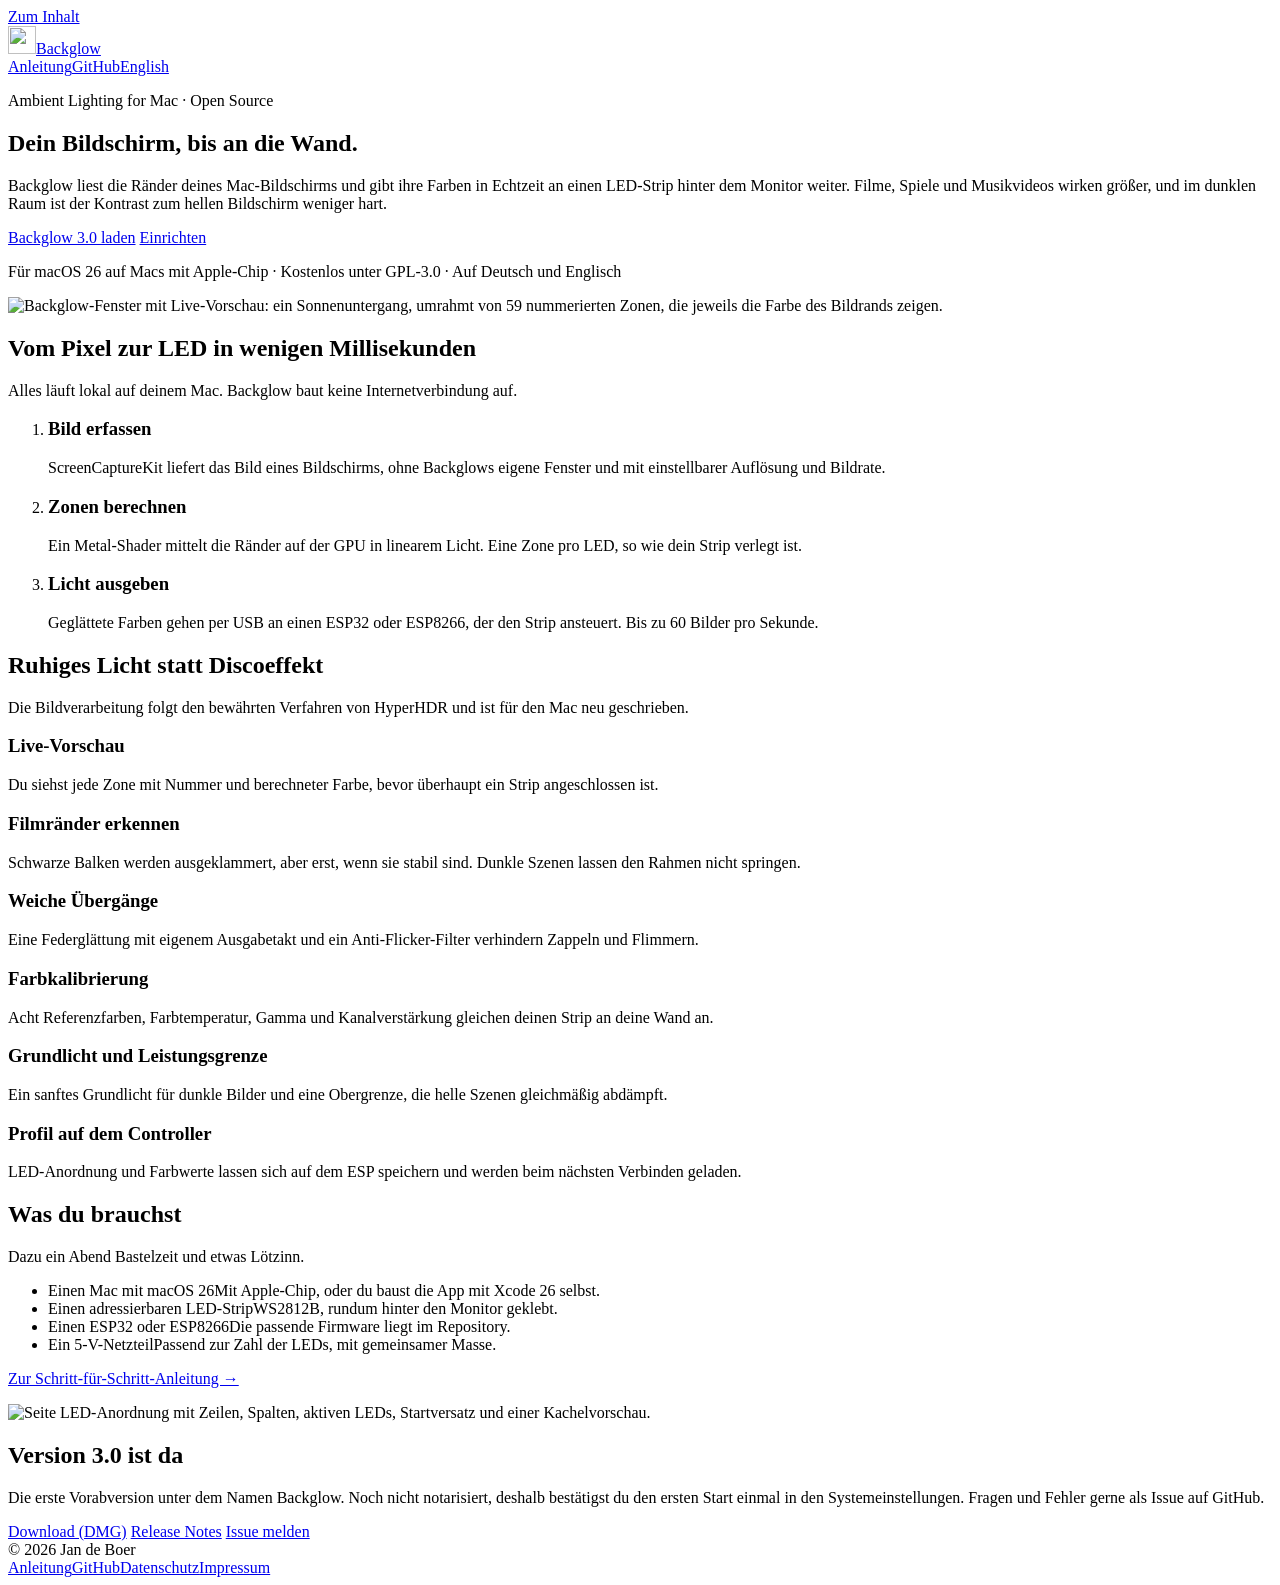
==== Website/public/index.html @ 7beac1b7 "Add 3.0.1 release notes and download links on the website Co-Authored-By: Claude Opus 5.5 <noreply@a" ====
<!doctype html>
<html lang="de">
<head>
  <meta charset="utf-8"><meta name="viewport" content="width=device-width, initial-scale=1">
  <title>Backglow – Ambient Lighting for Mac</title>
  <meta name="description" content="Backglow verlängert das Bild deines Mac-Bildschirms als Licht an die Wand dahinter – mit einem LED-Strip, einem ESP32 und einer nativen macOS-App.">
  <link rel="canonical" href="https://backglow.jandeboer.de/">
  <link rel="alternate" hreflang="de" href="https://backglow.jandeboer.de/"><link rel="alternate" hreflang="en" href="https://backglow.jandeboer.de/en/"><link rel="alternate" hreflang="x-default" href="https://backglow.jandeboer.de/en/">
  <meta property="og:title" content="Backglow – Ambient Lighting for Mac">
  <meta property="og:description" content="Das Bild deines Macs, als Licht an der Wand dahinter.">
  <meta property="og:image" content="https://backglow.jandeboer.de/assets/screens/de/dashboard.jpg">
  <meta property="og:url" content="https://backglow.jandeboer.de/">
  <meta name="theme-color" content="#070a14">
  <link rel="icon" type="image/png" href="/assets/icon.png"><link rel="apple-touch-icon" href="/assets/apple-touch-icon.png">
  <link rel="stylesheet" href="/styles.css">
</head>
<body>
<a class="skip" href="#main">Zum Inhalt</a>
<header class="site-header"><div class="wrap">
  <a class="brand" href="/"><img src="/assets/icon.png" alt="" width="28" height="28"><span>Backglow</span></a>
  <nav aria-label="Hauptnavigation"><a href="/docs/">Anleitung</a><a href="https://github.com/Janldeboer/Backglow">GitHub</a><a class="lang" href="/en/" hreflang="en" lang="en">English</a></nav>
</div></header>

<main id="main">
  <section class="hero"><div class="wrap">
    <p class="eyebrow">Ambient Lighting for Mac · Open Source</p>
    <h1>Dein Bildschirm, <span class="glow-text">bis an die Wand.</span></h1>
    <p class="lead">Backglow liest die Ränder deines Mac-Bildschirms und gibt ihre Farben in Echtzeit an einen LED-Strip hinter dem Monitor weiter. Filme, Spiele und Musikvideos wirken größer, und im dunklen Raum ist der Kontrast zum hellen Bildschirm weniger hart.</p>
    <div class="actions">
      <a class="button primary" href="https://github.com/Janldeboer/Backglow/releases/download/v3.0.1/Backglow-3.0.1.dmg">Backglow 3.0 laden</a>
      <a class="button" href="/docs/">Einrichten</a>
    </div>
    <p class="note">Für macOS 26 auf Macs mit Apple-Chip · Kostenlos unter GPL-3.0 · Auf Deutsch und Englisch</p>
    <div class="stage">
      <img src="/assets/screens/de/dashboard.jpg" width="1600" height="1006" alt="Backglow-Fenster mit Live-Vorschau: ein Sonnenuntergang, umrahmt von 59 nummerierten Zonen, die jeweils die Farbe des Bildrands zeigen.">
    </div>
  </div></section>

  <section id="so-gehts"><div class="wrap">
    <div class="section-head">
      <h2>Vom Pixel zur LED in wenigen Millisekunden</h2>
      <p>Alles läuft lokal auf deinem Mac. Backglow baut keine Internetverbindung auf.</p>
    </div>
    <ol class="steps">
      <li><h3>Bild erfassen</h3><p>ScreenCaptureKit liefert das Bild eines Bildschirms, ohne Backglows eigene Fenster und mit einstellbarer Auflösung und Bildrate.</p></li>
      <li><h3>Zonen berechnen</h3><p>Ein Metal-Shader mittelt die Ränder auf der GPU in linearem Licht. Eine Zone pro LED, so wie dein Strip verlegt ist.</p></li>
      <li><h3>Licht ausgeben</h3><p>Geglättete Farben gehen per USB an einen ESP32 oder ESP8266, der den Strip ansteuert. Bis zu 60 Bilder pro Sekunde.</p></li>
    </ol>
  </div></section>

  <section><div class="wrap">
    <div class="section-head">
      <h2>Ruhiges Licht statt Discoeffekt</h2>
      <p>Die Bildverarbeitung folgt den bewährten Verfahren von HyperHDR und ist für den Mac neu geschrieben.</p>
    </div>
    <div class="features">
      <div><h3>Live-Vorschau</h3><p>Du siehst jede Zone mit Nummer und berechneter Farbe, bevor überhaupt ein Strip angeschlossen ist.</p></div>
      <div><h3>Filmränder erkennen</h3><p>Schwarze Balken werden ausgeklammert, aber erst, wenn sie stabil sind. Dunkle Szenen lassen den Rahmen nicht springen.</p></div>
      <div><h3>Weiche Übergänge</h3><p>Eine Federglättung mit eigenem Ausgabetakt und ein Anti-Flicker-Filter verhindern Zappeln und Flimmern.</p></div>
      <div><h3>Farbkalibrierung</h3><p>Acht Referenzfarben, Farbtemperatur, Gamma und Kanalverstärkung gleichen deinen Strip an deine Wand an.</p></div>
      <div><h3>Grundlicht und Leistungsgrenze</h3><p>Ein sanftes Grundlicht für dunkle Bilder und eine Obergrenze, die helle Szenen gleichmäßig abdämpft.</p></div>
      <div><h3>Profil auf dem Controller</h3><p>LED-Anordnung und Farbwerte lassen sich auf dem ESP speichern und werden beim nächsten Verbinden geladen.</p></div>
    </div>
  </div></section>

  <section><div class="wrap split">
    <div>
      <div class="section-head">
        <h2>Was du brauchst</h2>
        <p>Dazu ein Abend Bastelzeit und etwas Lötzinn.</p>
      </div>
      <ul class="checklist">
        <li>Einen Mac mit macOS 26<span>Mit Apple-Chip, oder du baust die App mit Xcode 26 selbst.</span></li>
        <li>Einen adressierbaren LED-Strip<span>WS2812B, rundum hinter den Monitor geklebt.</span></li>
        <li>Einen ESP32 oder ESP8266<span>Die passende Firmware liegt im Repository.</span></li>
        <li>Ein 5-V-Netzteil<span>Passend zur Zahl der LEDs, mit gemeinsamer Masse.</span></li>
      </ul>
      <p class="more"><a href="/docs/">Zur Schritt-für-Schritt-Anleitung →</a></p>
    </div>
    <img src="/assets/screens/de/layout.jpg" width="1600" height="1006" loading="lazy" alt="Seite LED-Anordnung mit Zeilen, Spalten, aktiven LEDs, Startversatz und einer Kachelvorschau.">
  </div></section>

  <section class="cta"><div class="wrap">
    <h2>Version 3.0 ist da</h2>
    <p>Die erste Vorabversion unter dem Namen Backglow. Noch nicht notarisiert, deshalb bestätigst du den ersten Start einmal in den Systemeinstellungen. Fragen und Fehler gerne als Issue auf GitHub.</p>
    <div class="actions">
      <a class="button primary" href="https://github.com/Janldeboer/Backglow/releases/download/v3.0.1/Backglow-3.0.1.dmg">Download (DMG)</a>
      <a class="button" href="https://github.com/Janldeboer/Backglow/releases/tag/v3.0.1">Release Notes</a>
      <a class="button" href="https://github.com/Janldeboer/Backglow/issues">Issue melden</a>
    </div>
  </div></section>
</main>

<footer class="site-footer"><div class="wrap">
  <span>© 2026 Jan de Boer</span>
  <nav aria-label="Rechtliche Informationen"><a href="/docs/">Anleitung</a><a href="https://github.com/Janldeboer/Backglow">GitHub</a><a href="/datenschutz/">Datenschutz</a><a href="/impressum/">Impressum</a></nav>
</div></footer>
</body>
</html>
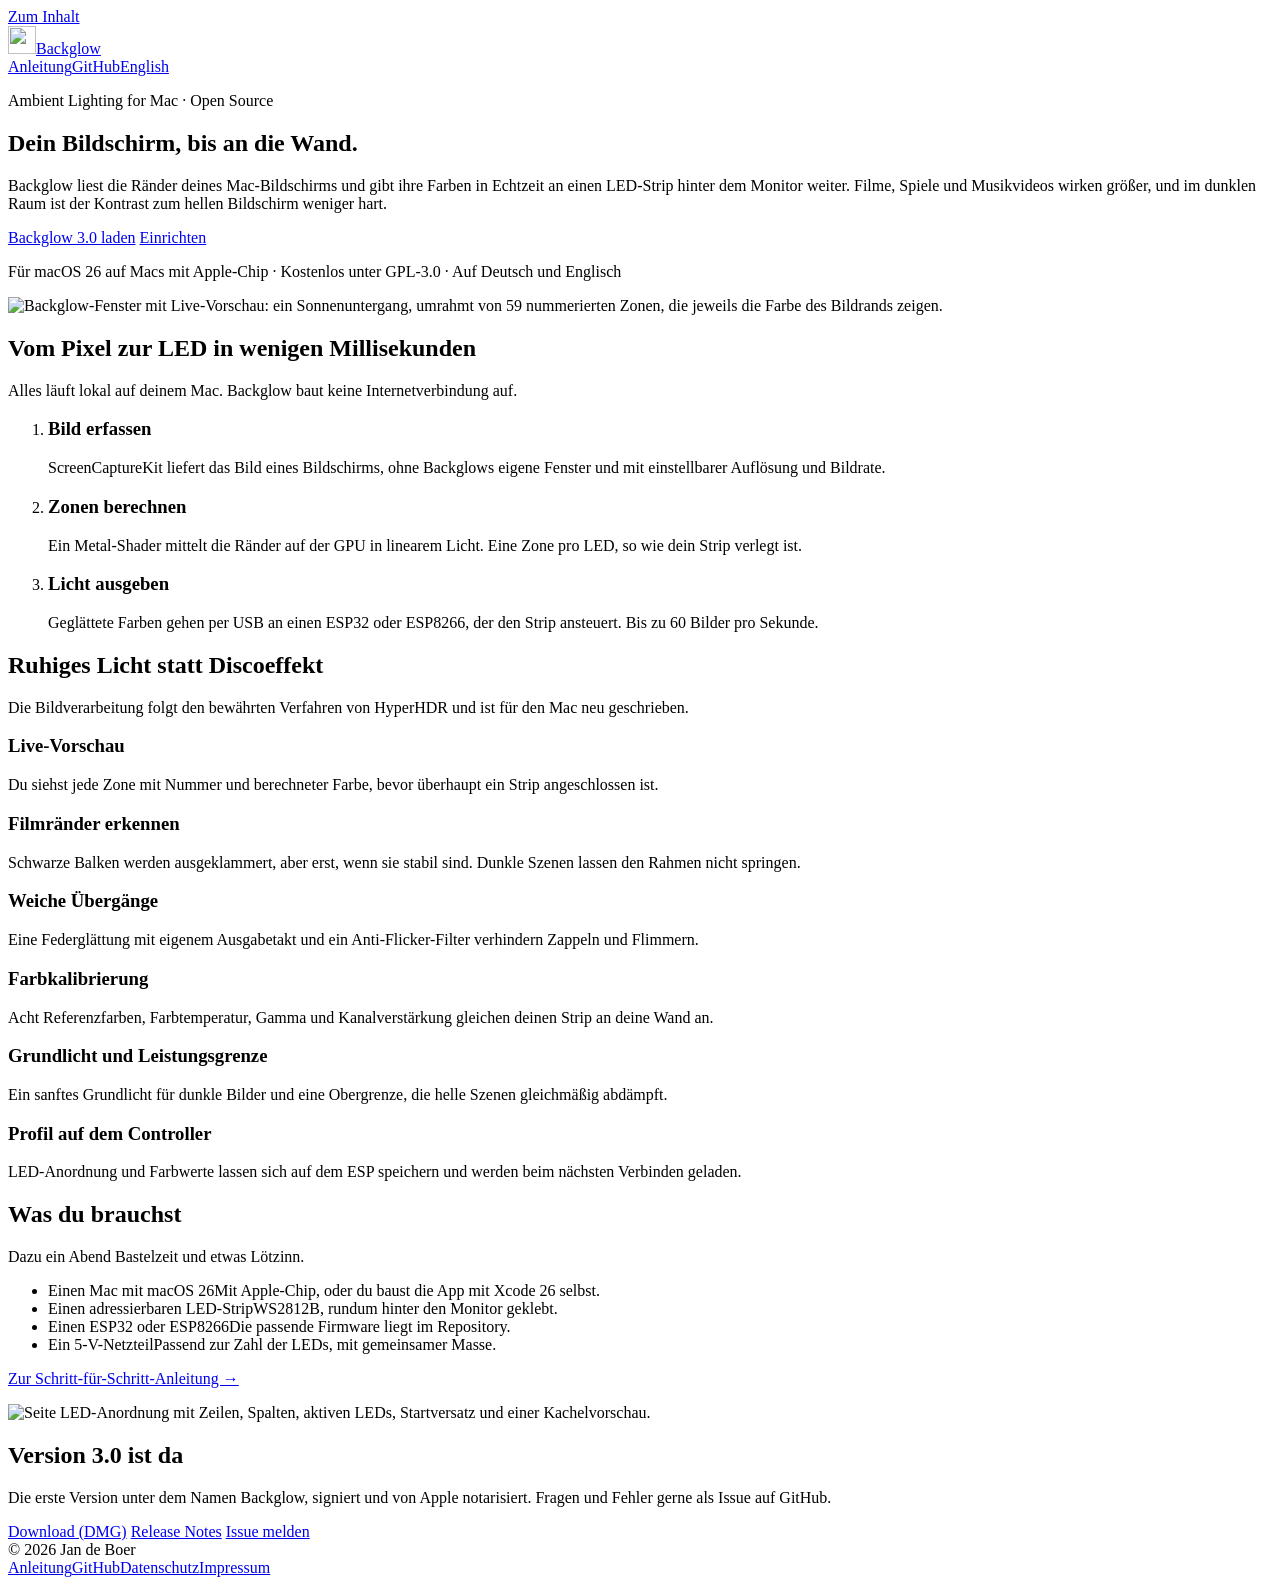
==== commit 98cc98fa: "Point the website to the notarized 3.0.2 download Co-Authored-By: Claude Opus 5.5 <noreply@anthropic" ====
--- a/Website/public/index.html
+++ b/Website/public/index.html
@@ -27,7 +27,7 @@
     <h1>Dein Bildschirm, <span class="glow-text">bis an die Wand.</span></h1>
     <p class="lead">Backglow liest die Ränder deines Mac-Bildschirms und gibt ihre Farben in Echtzeit an einen LED-Strip hinter dem Monitor weiter. Filme, Spiele und Musikvideos wirken größer, und im dunklen Raum ist der Kontrast zum hellen Bildschirm weniger hart.</p>
     <div class="actions">
-      <a class="button primary" href="https://github.com/Janldeboer/Backglow/releases/download/v3.0.1/Backglow-3.0.1.dmg">Backglow 3.0 laden</a>
+      <a class="button primary" href="https://github.com/Janldeboer/Backglow/releases/download/v3.0.2/Backglow-3.0.2.dmg">Backglow 3.0 laden</a>
       <a class="button" href="/docs/">Einrichten</a>
     </div>
     <p class="note">Für macOS 26 auf Macs mit Apple-Chip · Kostenlos unter GPL-3.0 · Auf Deutsch und Englisch</p>
@@ -82,10 +82,10 @@
 
   <section class="cta"><div class="wrap">
     <h2>Version 3.0 ist da</h2>
-    <p>Die erste Vorabversion unter dem Namen Backglow. Noch nicht notarisiert, deshalb bestätigst du den ersten Start einmal in den Systemeinstellungen. Fragen und Fehler gerne als Issue auf GitHub.</p>
+    <p>Die erste Version unter dem Namen Backglow, signiert und von Apple notarisiert. Fragen und Fehler gerne als Issue auf GitHub.</p>
     <div class="actions">
-      <a class="button primary" href="https://github.com/Janldeboer/Backglow/releases/download/v3.0.1/Backglow-3.0.1.dmg">Download (DMG)</a>
-      <a class="button" href="https://github.com/Janldeboer/Backglow/releases/tag/v3.0.1">Release Notes</a>
+      <a class="button primary" href="https://github.com/Janldeboer/Backglow/releases/download/v3.0.2/Backglow-3.0.2.dmg">Download (DMG)</a>
+      <a class="button" href="https://github.com/Janldeboer/Backglow/releases/tag/v3.0.2">Release Notes</a>
       <a class="button" href="https://github.com/Janldeboer/Backglow/issues">Issue melden</a>
     </div>
   </div></section>
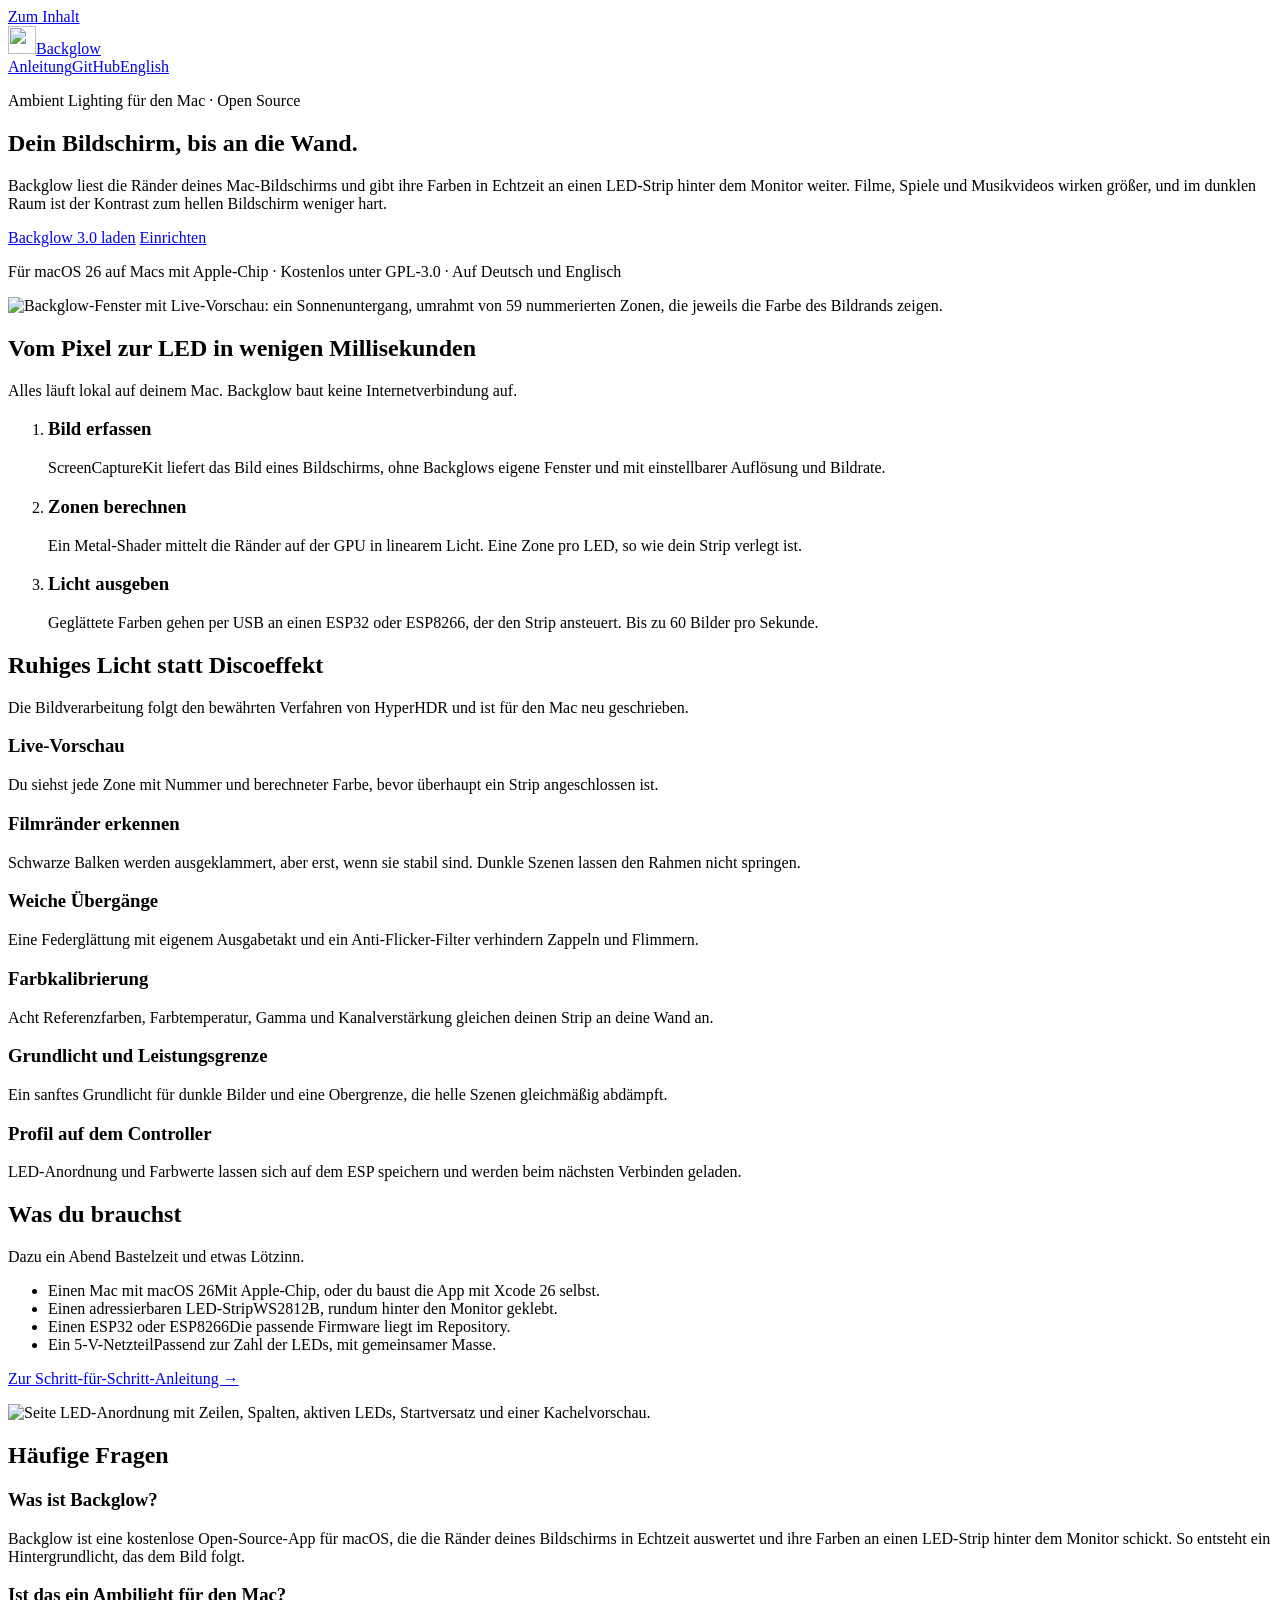
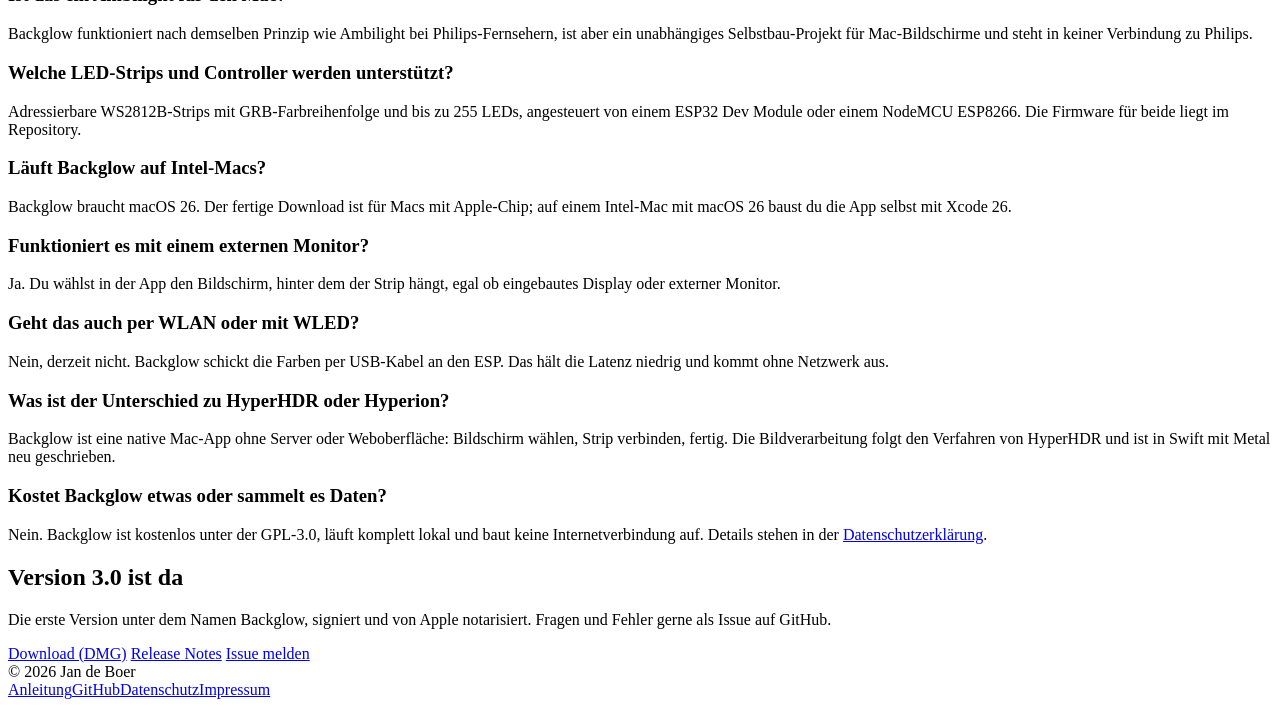
==== commit dfa798b1: "Add FAQ, structured data and fuller social tags to the home pages Titles and descriptions name the h" ====
--- a/Website/public/index.html
+++ b/Website/public/index.html
@@ -2,17 +2,168 @@
 <html lang="de">
 <head>
   <meta charset="utf-8"><meta name="viewport" content="width=device-width, initial-scale=1">
-  <title>Backglow – Ambient Lighting for Mac</title>
-  <meta name="description" content="Backglow verlängert das Bild deines Mac-Bildschirms als Licht an die Wand dahinter – mit einem LED-Strip, einem ESP32 und einer nativen macOS-App.">
+  <title>Backglow – Ambient Lighting für den Mac mit LED-Strip und ESP32</title>
+  <meta name="description" content="Backglow verlängert das Bild deines Mac-Bildschirms als Licht an die Wand dahinter: kostenlose Open-Source-App für macOS, die einen WS2812B-LED-Strip über einen ESP32 oder ESP8266 in Echtzeit steuert.">
   <link rel="canonical" href="https://backglow.jandeboer.de/">
   <link rel="alternate" hreflang="de" href="https://backglow.jandeboer.de/"><link rel="alternate" hreflang="en" href="https://backglow.jandeboer.de/en/"><link rel="alternate" hreflang="x-default" href="https://backglow.jandeboer.de/en/">
-  <meta property="og:title" content="Backglow – Ambient Lighting for Mac">
+  <meta property="og:type" content="website">
+  <meta property="og:site_name" content="Backglow">
+  <meta property="og:locale" content="de_DE"><meta property="og:locale:alternate" content="en_US">
+  <meta property="og:title" content="Backglow – Ambient Lighting für den Mac">
   <meta property="og:description" content="Das Bild deines Macs, als Licht an der Wand dahinter.">
   <meta property="og:image" content="https://backglow.jandeboer.de/assets/screens/de/dashboard.jpg">
+  <meta property="og:image:width" content="1600"><meta property="og:image:height" content="1006">
+  <meta property="og:image:alt" content="Backglow-Fenster mit Live-Vorschau und farbigen LED-Zonen rund um das Bild.">
   <meta property="og:url" content="https://backglow.jandeboer.de/">
+  <meta name="twitter:card" content="summary_large_image">
   <meta name="theme-color" content="#070a14">
   <link rel="icon" type="image/png" href="/assets/icon.png"><link rel="apple-touch-icon" href="/assets/apple-touch-icon.png">
   <link rel="stylesheet" href="/styles.css">
+  <script type="application/ld+json">
+{
+ "@context": "https://schema.org",
+ "@graph": [
+  {
+   "@type": "WebSite",
+   "@id": "https://backglow.jandeboer.de/#website",
+   "url": "https://backglow.jandeboer.de/",
+   "name": "Backglow",
+   "inLanguage": [
+    "de",
+    "en"
+   ],
+   "publisher": {
+    "@id": "https://backglow.jandeboer.de/#author"
+   }
+  },
+  {
+   "@type": "Person",
+   "@id": "https://backglow.jandeboer.de/#author",
+   "name": "Jan de Boer",
+   "url": "https://github.com/Janldeboer"
+  },
+  {
+   "@type": "SoftwareApplication",
+   "@id": "https://backglow.jandeboer.de/#app",
+   "name": "Backglow",
+   "url": "https://backglow.jandeboer.de/",
+   "description": "Kostenlose Open-Source-App für macOS, die die Ränder des Bildschirms in Echtzeit an einen WS2812B-LED-Strip hinter dem Monitor überträgt, angesteuert von einem ESP32 oder ESP8266 per USB.",
+   "applicationCategory": "MultimediaApplication",
+   "operatingSystem": "macOS 26 or later",
+   "softwareVersion": "3.0.2",
+   "downloadUrl": "https://github.com/Janldeboer/Backglow/releases/download/v3.0.2/Backglow-3.0.2.dmg",
+   "releaseNotes": "https://github.com/Janldeboer/Backglow/releases/tag/v3.0.2",
+   "softwareHelp": "https://backglow.jandeboer.de/docs/",
+   "screenshot": "https://backglow.jandeboer.de/assets/screens/de/dashboard.jpg",
+   "image": "https://backglow.jandeboer.de/assets/icon.png",
+   "inLanguage": [
+    "de",
+    "en"
+   ],
+   "isAccessibleForFree": true,
+   "offers": {
+    "@type": "Offer",
+    "price": "0",
+    "priceCurrency": "EUR"
+   },
+   "license": "https://www.gnu.org/licenses/gpl-3.0.html",
+   "featureList": [
+    "Live-Vorschau aller LED-Zonen",
+    "Erkennung schwarzer Filmränder",
+    "Federglättung und Anti-Flicker-Filter",
+    "Farbkalibrierung mit acht Referenzfarben, Farbtemperatur und Gamma",
+    "Grundlicht und Leistungsgrenze",
+    "LED-Profil auf dem ESP32/ESP8266 speichern",
+    "Bis zu 60 Bilder pro Sekunde, bis zu 255 LEDs"
+   ],
+   "author": {
+    "@id": "https://backglow.jandeboer.de/#author"
+   },
+   "sameAs": [
+    "https://github.com/Janldeboer/Backglow"
+   ]
+  },
+  {
+   "@type": "FAQPage",
+   "@id": "https://backglow.jandeboer.de/#faq",
+   "url": "https://backglow.jandeboer.de/",
+   "inLanguage": "de",
+   "isPartOf": {
+    "@id": "https://backglow.jandeboer.de/#website"
+   },
+   "about": {
+    "@id": "https://backglow.jandeboer.de/#app"
+   },
+   "mainEntity": [
+    {
+     "@type": "Question",
+     "name": "Was ist Backglow?",
+     "acceptedAnswer": {
+      "@type": "Answer",
+      "text": "Backglow ist eine kostenlose Open-Source-App für macOS, die die Ränder deines Bildschirms in Echtzeit auswertet und ihre Farben an einen LED-Strip hinter dem Monitor schickt. So entsteht ein Hintergrundlicht, das dem Bild folgt."
+     }
+    },
+    {
+     "@type": "Question",
+     "name": "Ist das ein Ambilight für den Mac?",
+     "acceptedAnswer": {
+      "@type": "Answer",
+      "text": "Backglow funktioniert nach demselben Prinzip wie Ambilight bei Philips-Fernsehern, ist aber ein unabhängiges Selbstbau-Projekt für Mac-Bildschirme und steht in keiner Verbindung zu Philips."
+     }
+    },
+    {
+     "@type": "Question",
+     "name": "Welche LED-Strips und Controller werden unterstützt?",
+     "acceptedAnswer": {
+      "@type": "Answer",
+      "text": "Adressierbare WS2812B-Strips mit GRB-Farbreihenfolge und bis zu 255 LEDs, angesteuert von einem ESP32 Dev Module oder einem NodeMCU ESP8266. Die Firmware für beide liegt im Repository."
+     }
+    },
+    {
+     "@type": "Question",
+     "name": "Läuft Backglow auf Intel-Macs?",
+     "acceptedAnswer": {
+      "@type": "Answer",
+      "text": "Backglow braucht macOS 26. Der fertige Download ist für Macs mit Apple-Chip; auf einem Intel-Mac mit macOS 26 baust du die App selbst mit Xcode 26."
+     }
+    },
+    {
+     "@type": "Question",
+     "name": "Funktioniert es mit einem externen Monitor?",
+     "acceptedAnswer": {
+      "@type": "Answer",
+      "text": "Ja. Du wählst in der App den Bildschirm, hinter dem der Strip hängt, egal ob eingebautes Display oder externer Monitor."
+     }
+    },
+    {
+     "@type": "Question",
+     "name": "Geht das auch per WLAN oder mit WLED?",
+     "acceptedAnswer": {
+      "@type": "Answer",
+      "text": "Nein, derzeit nicht. Backglow schickt die Farben per USB-Kabel an den ESP. Das hält die Latenz niedrig und kommt ohne Netzwerk aus."
+     }
+    },
+    {
+     "@type": "Question",
+     "name": "Was ist der Unterschied zu HyperHDR oder Hyperion?",
+     "acceptedAnswer": {
+      "@type": "Answer",
+      "text": "Backglow ist eine native Mac-App ohne Server oder Weboberfläche: Bildschirm wählen, Strip verbinden, fertig. Die Bildverarbeitung folgt den Verfahren von HyperHDR und ist in Swift mit Metal neu geschrieben."
+     }
+    },
+    {
+     "@type": "Question",
+     "name": "Kostet Backglow etwas oder sammelt es Daten?",
+     "acceptedAnswer": {
+      "@type": "Answer",
+      "text": "Nein. Backglow ist kostenlos unter der GPL-3.0, läuft komplett lokal und baut keine Internetverbindung auf. Details stehen in der Datenschutzerklärung."
+     }
+    }
+   ]
+  }
+ ]
+}
+  </script>
 </head>
 <body>
 <a class="skip" href="#main">Zum Inhalt</a>
@@ -23,7 +174,7 @@
 
 <main id="main">
   <section class="hero"><div class="wrap">
-    <p class="eyebrow">Ambient Lighting for Mac · Open Source</p>
+    <p class="eyebrow">Ambient Lighting für den Mac · Open Source</p>
     <h1>Dein Bildschirm, <span class="glow-text">bis an die Wand.</span></h1>
     <p class="lead">Backglow liest die Ränder deines Mac-Bildschirms und gibt ihre Farben in Echtzeit an einen LED-Strip hinter dem Monitor weiter. Filme, Spiele und Musikvideos wirken größer, und im dunklen Raum ist der Kontrast zum hellen Bildschirm weniger hart.</p>
     <div class="actions">
@@ -80,6 +231,22 @@
     <img src="/assets/screens/de/layout.jpg" width="1600" height="1006" loading="lazy" alt="Seite LED-Anordnung mit Zeilen, Spalten, aktiven LEDs, Startversatz und einer Kachelvorschau.">
   </div></section>
 
+  <section id="fragen"><div class="wrap">
+    <div class="section-head">
+      <h2>Häufige Fragen</h2>
+    </div>
+    <div class="faq">
+      <div><h3>Was ist Backglow?</h3><p>Backglow ist eine kostenlose Open-Source-App für macOS, die die Ränder deines Bildschirms in Echtzeit auswertet und ihre Farben an einen LED-Strip hinter dem Monitor schickt. So entsteht ein Hintergrundlicht, das dem Bild folgt.</p></div>
+      <div><h3>Ist das ein Ambilight für den Mac?</h3><p>Backglow funktioniert nach demselben Prinzip wie Ambilight bei Philips-Fernsehern, ist aber ein unabhängiges Selbstbau-Projekt für Mac-Bildschirme und steht in keiner Verbindung zu Philips.</p></div>
+      <div><h3>Welche LED-Strips und Controller werden unterstützt?</h3><p>Adressierbare WS2812B-Strips mit GRB-Farbreihenfolge und bis zu 255 LEDs, angesteuert von einem ESP32 Dev Module oder einem NodeMCU ESP8266. Die Firmware für beide liegt im Repository.</p></div>
+      <div><h3>Läuft Backglow auf Intel-Macs?</h3><p>Backglow braucht macOS 26. Der fertige Download ist für Macs mit Apple-Chip; auf einem Intel-Mac mit macOS 26 baust du die App selbst mit Xcode 26.</p></div>
+      <div><h3>Funktioniert es mit einem externen Monitor?</h3><p>Ja. Du wählst in der App den Bildschirm, hinter dem der Strip hängt, egal ob eingebautes Display oder externer Monitor.</p></div>
+      <div><h3>Geht das auch per WLAN oder mit WLED?</h3><p>Nein, derzeit nicht. Backglow schickt die Farben per USB-Kabel an den ESP. Das hält die Latenz niedrig und kommt ohne Netzwerk aus.</p></div>
+      <div><h3>Was ist der Unterschied zu HyperHDR oder Hyperion?</h3><p>Backglow ist eine native Mac-App ohne Server oder Weboberfläche: Bildschirm wählen, Strip verbinden, fertig. Die Bildverarbeitung folgt den Verfahren von HyperHDR und ist in Swift mit Metal neu geschrieben.</p></div>
+      <div><h3>Kostet Backglow etwas oder sammelt es Daten?</h3><p>Nein. Backglow ist kostenlos unter der GPL-3.0, läuft komplett lokal und baut keine Internetverbindung auf. Details stehen in der <a href="/datenschutz/">Datenschutzerklärung</a>.</p></div>
+    </div>
+  </div></section>
+
   <section class="cta"><div class="wrap">
     <h2>Version 3.0 ist da</h2>
     <p>Die erste Version unter dem Namen Backglow, signiert und von Apple notarisiert. Fragen und Fehler gerne als Issue auf GitHub.</p>
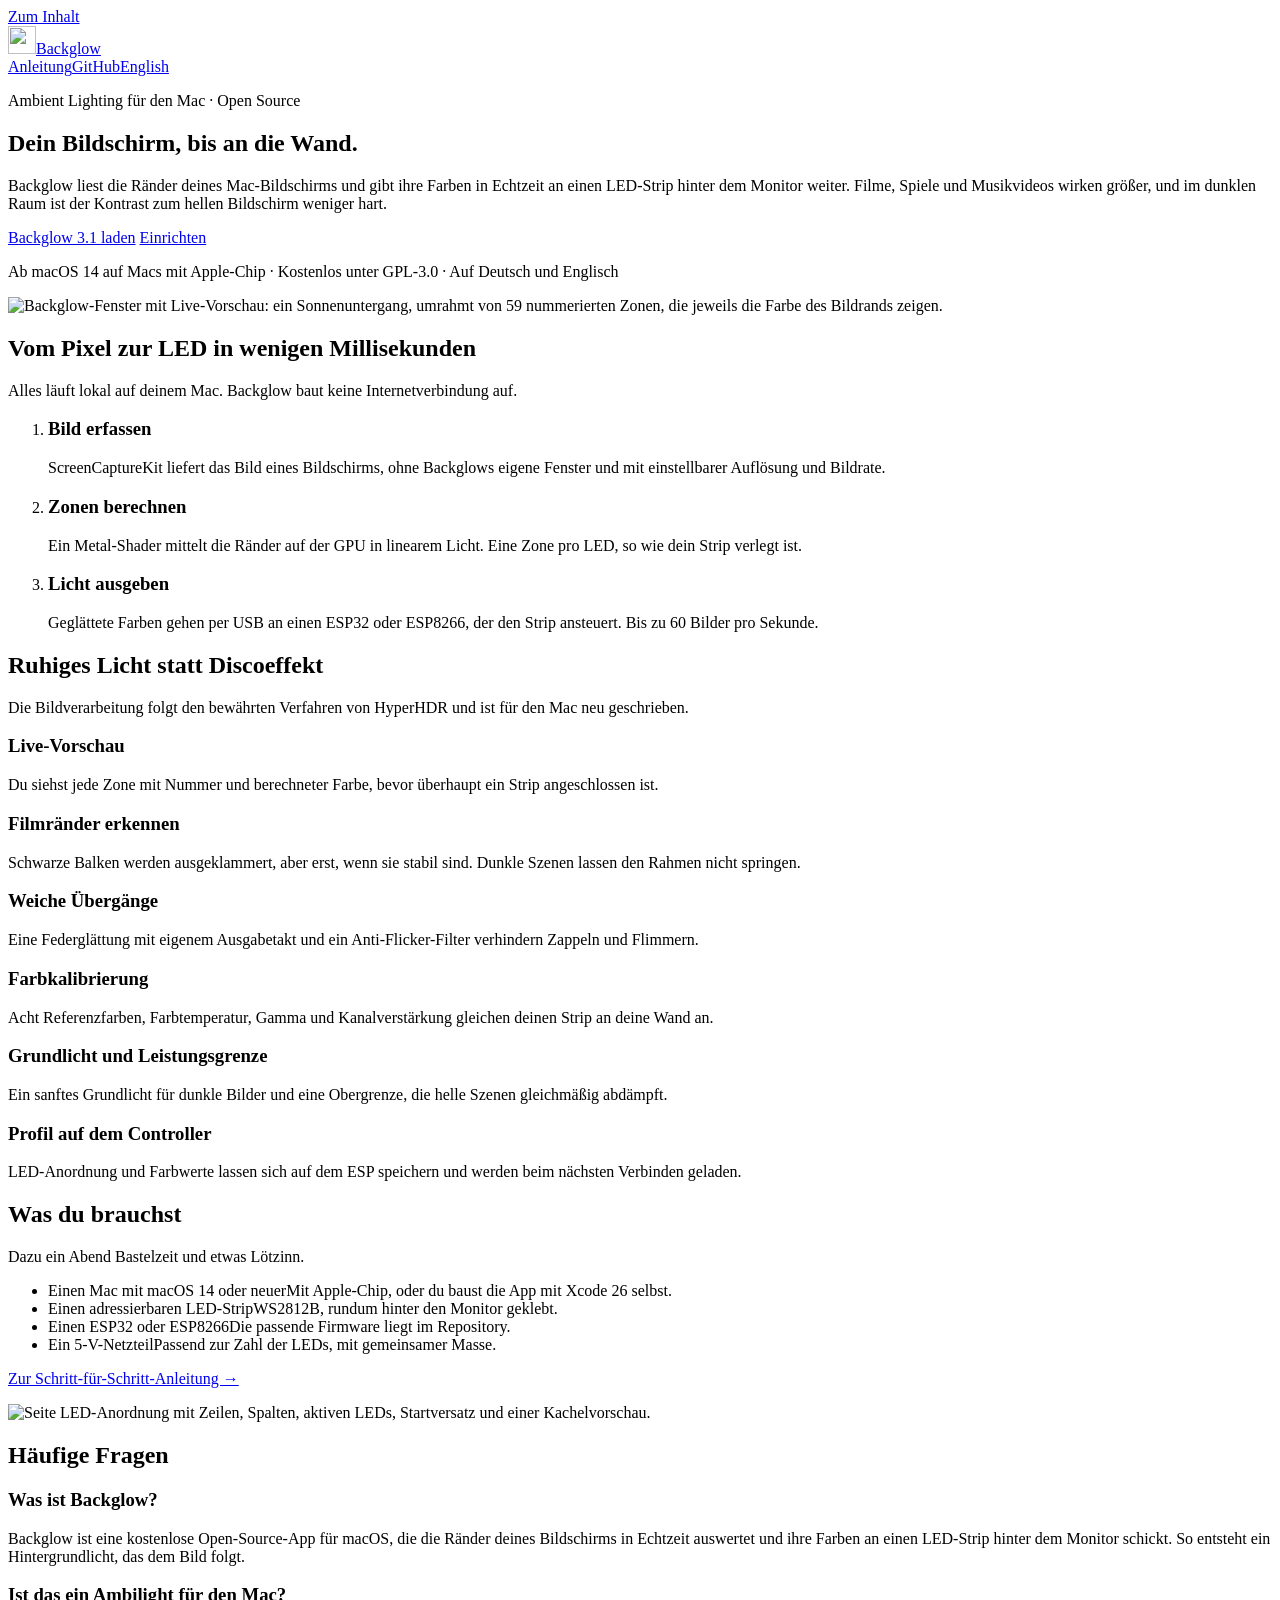
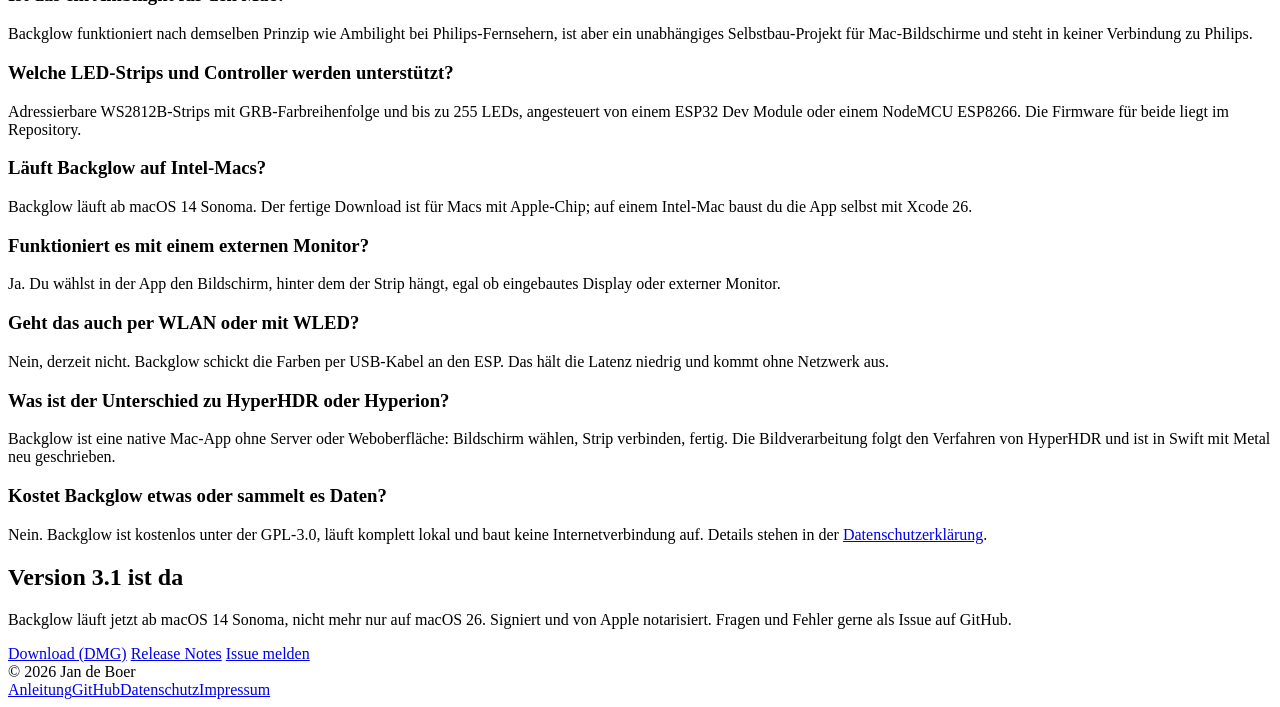
==== commit d8c056d5: "Point the website at 3.1.0 and macOS 14 Co-Authored-By: Claude Opus 5.5 <noreply@anthropic.com>" ====
--- a/Website/public/index.html
+++ b/Website/public/index.html
@@ -49,10 +49,10 @@
    "url": "https://backglow.jandeboer.de/",
    "description": "Kostenlose Open-Source-App für macOS, die die Ränder des Bildschirms in Echtzeit an einen WS2812B-LED-Strip hinter dem Monitor überträgt, angesteuert von einem ESP32 oder ESP8266 per USB.",
    "applicationCategory": "MultimediaApplication",
-   "operatingSystem": "macOS 26 or later",
-   "softwareVersion": "3.0.2",
-   "downloadUrl": "https://github.com/Janldeboer/Backglow/releases/download/v3.0.2/Backglow-3.0.2.dmg",
-   "releaseNotes": "https://github.com/Janldeboer/Backglow/releases/tag/v3.0.2",
+   "operatingSystem": "macOS 14 or later",
+   "softwareVersion": "3.1.0",
+   "downloadUrl": "https://github.com/Janldeboer/Backglow/releases/download/v3.1.0/Backglow-3.1.0.dmg",
+   "releaseNotes": "https://github.com/Janldeboer/Backglow/releases/tag/v3.1.0",
    "softwareHelp": "https://backglow.jandeboer.de/docs/",
    "screenshot": "https://backglow.jandeboer.de/assets/screens/de/dashboard.jpg",
    "image": "https://backglow.jandeboer.de/assets/icon.png",
@@ -124,7 +124,7 @@
      "name": "Läuft Backglow auf Intel-Macs?",
      "acceptedAnswer": {
       "@type": "Answer",
-      "text": "Backglow braucht macOS 26. Der fertige Download ist für Macs mit Apple-Chip; auf einem Intel-Mac mit macOS 26 baust du die App selbst mit Xcode 26."
+      "text": "Backglow läuft ab macOS 14 Sonoma. Der fertige Download ist für Macs mit Apple-Chip; auf einem Intel-Mac baust du die App selbst mit Xcode 26."
      }
     },
     {
@@ -178,10 +178,10 @@
     <h1>Dein Bildschirm, <span class="glow-text">bis an die Wand.</span></h1>
     <p class="lead">Backglow liest die Ränder deines Mac-Bildschirms und gibt ihre Farben in Echtzeit an einen LED-Strip hinter dem Monitor weiter. Filme, Spiele und Musikvideos wirken größer, und im dunklen Raum ist der Kontrast zum hellen Bildschirm weniger hart.</p>
     <div class="actions">
-      <a class="button primary" href="https://github.com/Janldeboer/Backglow/releases/download/v3.0.2/Backglow-3.0.2.dmg">Backglow 3.0 laden</a>
+      <a class="button primary" href="https://github.com/Janldeboer/Backglow/releases/download/v3.1.0/Backglow-3.1.0.dmg">Backglow 3.1 laden</a>
       <a class="button" href="/docs/">Einrichten</a>
     </div>
-    <p class="note">Für macOS 26 auf Macs mit Apple-Chip · Kostenlos unter GPL-3.0 · Auf Deutsch und Englisch</p>
+    <p class="note">Ab macOS 14 auf Macs mit Apple-Chip · Kostenlos unter GPL-3.0 · Auf Deutsch und Englisch</p>
     <div class="stage">
       <img src="/assets/screens/de/dashboard.jpg" width="1600" height="1006" alt="Backglow-Fenster mit Live-Vorschau: ein Sonnenuntergang, umrahmt von 59 nummerierten Zonen, die jeweils die Farbe des Bildrands zeigen.">
     </div>
@@ -221,7 +221,7 @@
         <p>Dazu ein Abend Bastelzeit und etwas Lötzinn.</p>
       </div>
       <ul class="checklist">
-        <li>Einen Mac mit macOS 26<span>Mit Apple-Chip, oder du baust die App mit Xcode 26 selbst.</span></li>
+        <li>Einen Mac mit macOS 14 oder neuer<span>Mit Apple-Chip, oder du baust die App mit Xcode 26 selbst.</span></li>
         <li>Einen adressierbaren LED-Strip<span>WS2812B, rundum hinter den Monitor geklebt.</span></li>
         <li>Einen ESP32 oder ESP8266<span>Die passende Firmware liegt im Repository.</span></li>
         <li>Ein 5-V-Netzteil<span>Passend zur Zahl der LEDs, mit gemeinsamer Masse.</span></li>
@@ -239,7 +239,7 @@
       <div><h3>Was ist Backglow?</h3><p>Backglow ist eine kostenlose Open-Source-App für macOS, die die Ränder deines Bildschirms in Echtzeit auswertet und ihre Farben an einen LED-Strip hinter dem Monitor schickt. So entsteht ein Hintergrundlicht, das dem Bild folgt.</p></div>
       <div><h3>Ist das ein Ambilight für den Mac?</h3><p>Backglow funktioniert nach demselben Prinzip wie Ambilight bei Philips-Fernsehern, ist aber ein unabhängiges Selbstbau-Projekt für Mac-Bildschirme und steht in keiner Verbindung zu Philips.</p></div>
       <div><h3>Welche LED-Strips und Controller werden unterstützt?</h3><p>Adressierbare WS2812B-Strips mit GRB-Farbreihenfolge und bis zu 255 LEDs, angesteuert von einem ESP32 Dev Module oder einem NodeMCU ESP8266. Die Firmware für beide liegt im Repository.</p></div>
-      <div><h3>Läuft Backglow auf Intel-Macs?</h3><p>Backglow braucht macOS 26. Der fertige Download ist für Macs mit Apple-Chip; auf einem Intel-Mac mit macOS 26 baust du die App selbst mit Xcode 26.</p></div>
+      <div><h3>Läuft Backglow auf Intel-Macs?</h3><p>Backglow läuft ab macOS 14 Sonoma. Der fertige Download ist für Macs mit Apple-Chip; auf einem Intel-Mac baust du die App selbst mit Xcode 26.</p></div>
       <div><h3>Funktioniert es mit einem externen Monitor?</h3><p>Ja. Du wählst in der App den Bildschirm, hinter dem der Strip hängt, egal ob eingebautes Display oder externer Monitor.</p></div>
       <div><h3>Geht das auch per WLAN oder mit WLED?</h3><p>Nein, derzeit nicht. Backglow schickt die Farben per USB-Kabel an den ESP. Das hält die Latenz niedrig und kommt ohne Netzwerk aus.</p></div>
       <div><h3>Was ist der Unterschied zu HyperHDR oder Hyperion?</h3><p>Backglow ist eine native Mac-App ohne Server oder Weboberfläche: Bildschirm wählen, Strip verbinden, fertig. Die Bildverarbeitung folgt den Verfahren von HyperHDR und ist in Swift mit Metal neu geschrieben.</p></div>
@@ -248,11 +248,11 @@
   </div></section>
 
   <section class="cta"><div class="wrap">
-    <h2>Version 3.0 ist da</h2>
-    <p>Die erste Version unter dem Namen Backglow, signiert und von Apple notarisiert. Fragen und Fehler gerne als Issue auf GitHub.</p>
+    <h2>Version 3.1 ist da</h2>
+    <p>Backglow läuft jetzt ab macOS 14 Sonoma, nicht mehr nur auf macOS 26. Signiert und von Apple notarisiert. Fragen und Fehler gerne als Issue auf GitHub.</p>
     <div class="actions">
-      <a class="button primary" href="https://github.com/Janldeboer/Backglow/releases/download/v3.0.2/Backglow-3.0.2.dmg">Download (DMG)</a>
-      <a class="button" href="https://github.com/Janldeboer/Backglow/releases/tag/v3.0.2">Release Notes</a>
+      <a class="button primary" href="https://github.com/Janldeboer/Backglow/releases/download/v3.1.0/Backglow-3.1.0.dmg">Download (DMG)</a>
+      <a class="button" href="https://github.com/Janldeboer/Backglow/releases/tag/v3.1.0">Release Notes</a>
       <a class="button" href="https://github.com/Janldeboer/Backglow/issues">Issue melden</a>
     </div>
   </div></section>
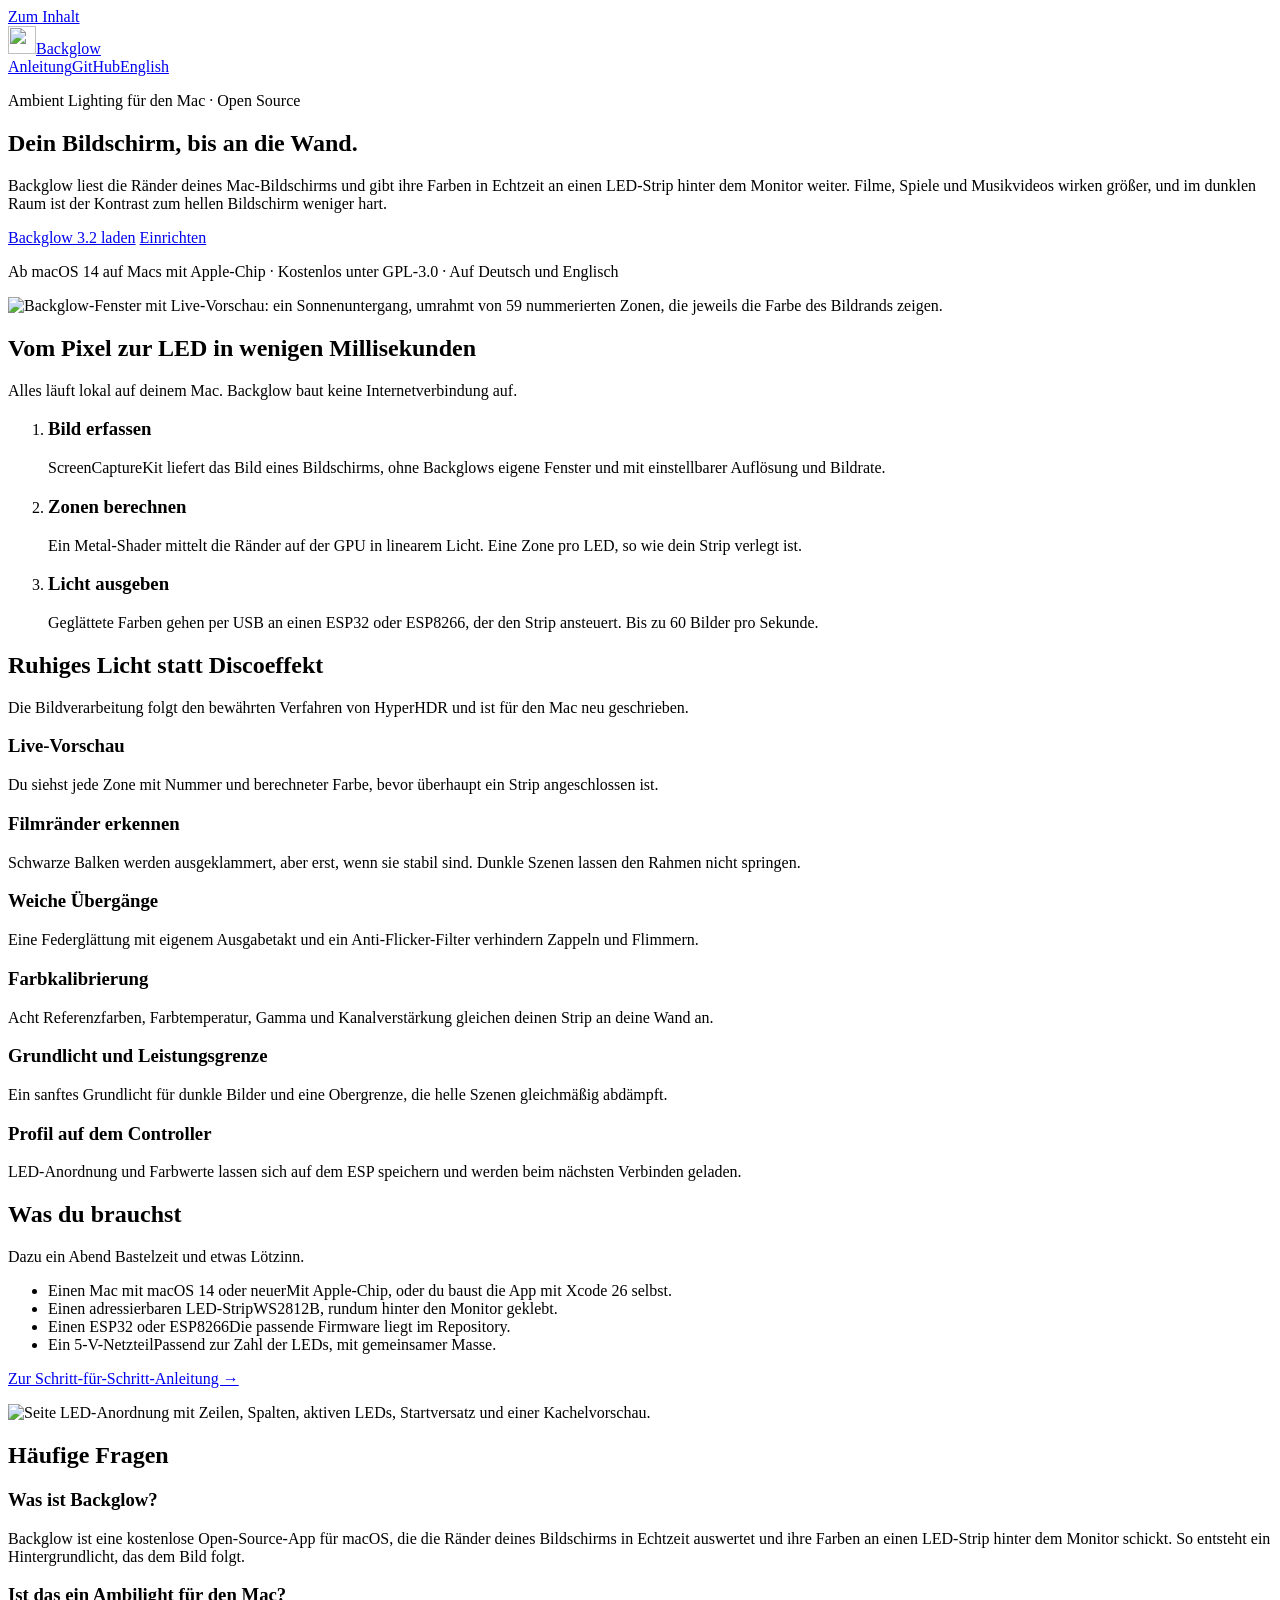
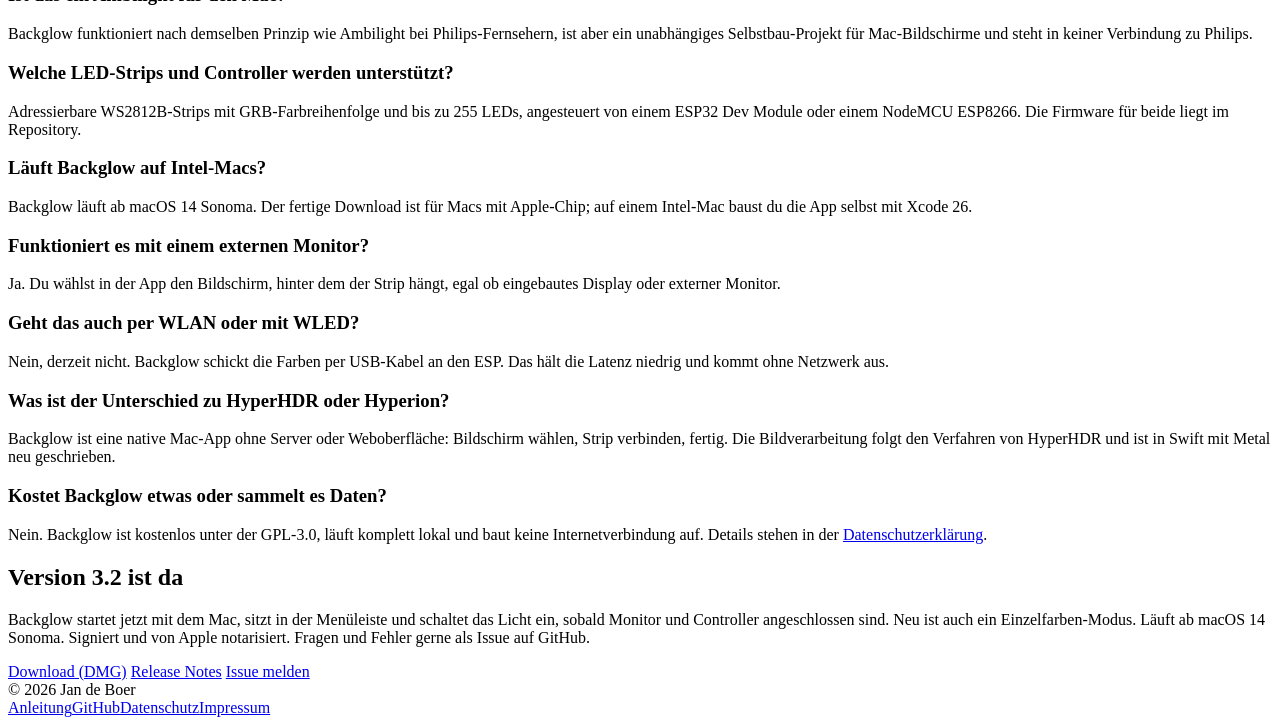
==== commit ef0b2df9: "Point the website at 3.2.0 Co-Authored-By: Claude Opus 5.5 <noreply@anthropic.com>" ====
--- a/Website/public/index.html
+++ b/Website/public/index.html
@@ -50,9 +50,9 @@
    "description": "Kostenlose Open-Source-App für macOS, die die Ränder des Bildschirms in Echtzeit an einen WS2812B-LED-Strip hinter dem Monitor überträgt, angesteuert von einem ESP32 oder ESP8266 per USB.",
    "applicationCategory": "MultimediaApplication",
    "operatingSystem": "macOS 14 or later",
-   "softwareVersion": "3.1.0",
-   "downloadUrl": "https://github.com/Janldeboer/Backglow/releases/download/v3.1.0/Backglow-3.1.0.dmg",
-   "releaseNotes": "https://github.com/Janldeboer/Backglow/releases/tag/v3.1.0",
+   "softwareVersion": "3.2.0",
+   "downloadUrl": "https://github.com/Janldeboer/Backglow/releases/download/v3.2.0/Backglow-3.2.0.dmg",
+   "releaseNotes": "https://github.com/Janldeboer/Backglow/releases/tag/v3.2.0",
    "softwareHelp": "https://backglow.jandeboer.de/docs/",
    "screenshot": "https://backglow.jandeboer.de/assets/screens/de/dashboard.jpg",
    "image": "https://backglow.jandeboer.de/assets/icon.png",
@@ -178,7 +178,7 @@
     <h1>Dein Bildschirm, <span class="glow-text">bis an die Wand.</span></h1>
     <p class="lead">Backglow liest die Ränder deines Mac-Bildschirms und gibt ihre Farben in Echtzeit an einen LED-Strip hinter dem Monitor weiter. Filme, Spiele und Musikvideos wirken größer, und im dunklen Raum ist der Kontrast zum hellen Bildschirm weniger hart.</p>
     <div class="actions">
-      <a class="button primary" href="https://github.com/Janldeboer/Backglow/releases/download/v3.1.0/Backglow-3.1.0.dmg">Backglow 3.1 laden</a>
+      <a class="button primary" href="https://github.com/Janldeboer/Backglow/releases/download/v3.2.0/Backglow-3.2.0.dmg">Backglow 3.2 laden</a>
       <a class="button" href="/docs/">Einrichten</a>
     </div>
     <p class="note">Ab macOS 14 auf Macs mit Apple-Chip · Kostenlos unter GPL-3.0 · Auf Deutsch und Englisch</p>
@@ -248,11 +248,11 @@
   </div></section>
 
   <section class="cta"><div class="wrap">
-    <h2>Version 3.1 ist da</h2>
-    <p>Backglow läuft jetzt ab macOS 14 Sonoma, nicht mehr nur auf macOS 26. Signiert und von Apple notarisiert. Fragen und Fehler gerne als Issue auf GitHub.</p>
+    <h2>Version 3.2 ist da</h2>
+    <p>Backglow startet jetzt mit dem Mac, sitzt in der Menüleiste und schaltet das Licht ein, sobald Monitor und Controller angeschlossen sind. Neu ist auch ein Einzelfarben-Modus. Läuft ab macOS 14 Sonoma. Signiert und von Apple notarisiert. Fragen und Fehler gerne als Issue auf GitHub.</p>
     <div class="actions">
-      <a class="button primary" href="https://github.com/Janldeboer/Backglow/releases/download/v3.1.0/Backglow-3.1.0.dmg">Download (DMG)</a>
-      <a class="button" href="https://github.com/Janldeboer/Backglow/releases/tag/v3.1.0">Release Notes</a>
+      <a class="button primary" href="https://github.com/Janldeboer/Backglow/releases/download/v3.2.0/Backglow-3.2.0.dmg">Download (DMG)</a>
+      <a class="button" href="https://github.com/Janldeboer/Backglow/releases/tag/v3.2.0">Release Notes</a>
       <a class="button" href="https://github.com/Janldeboer/Backglow/issues">Issue melden</a>
     </div>
   </div></section>
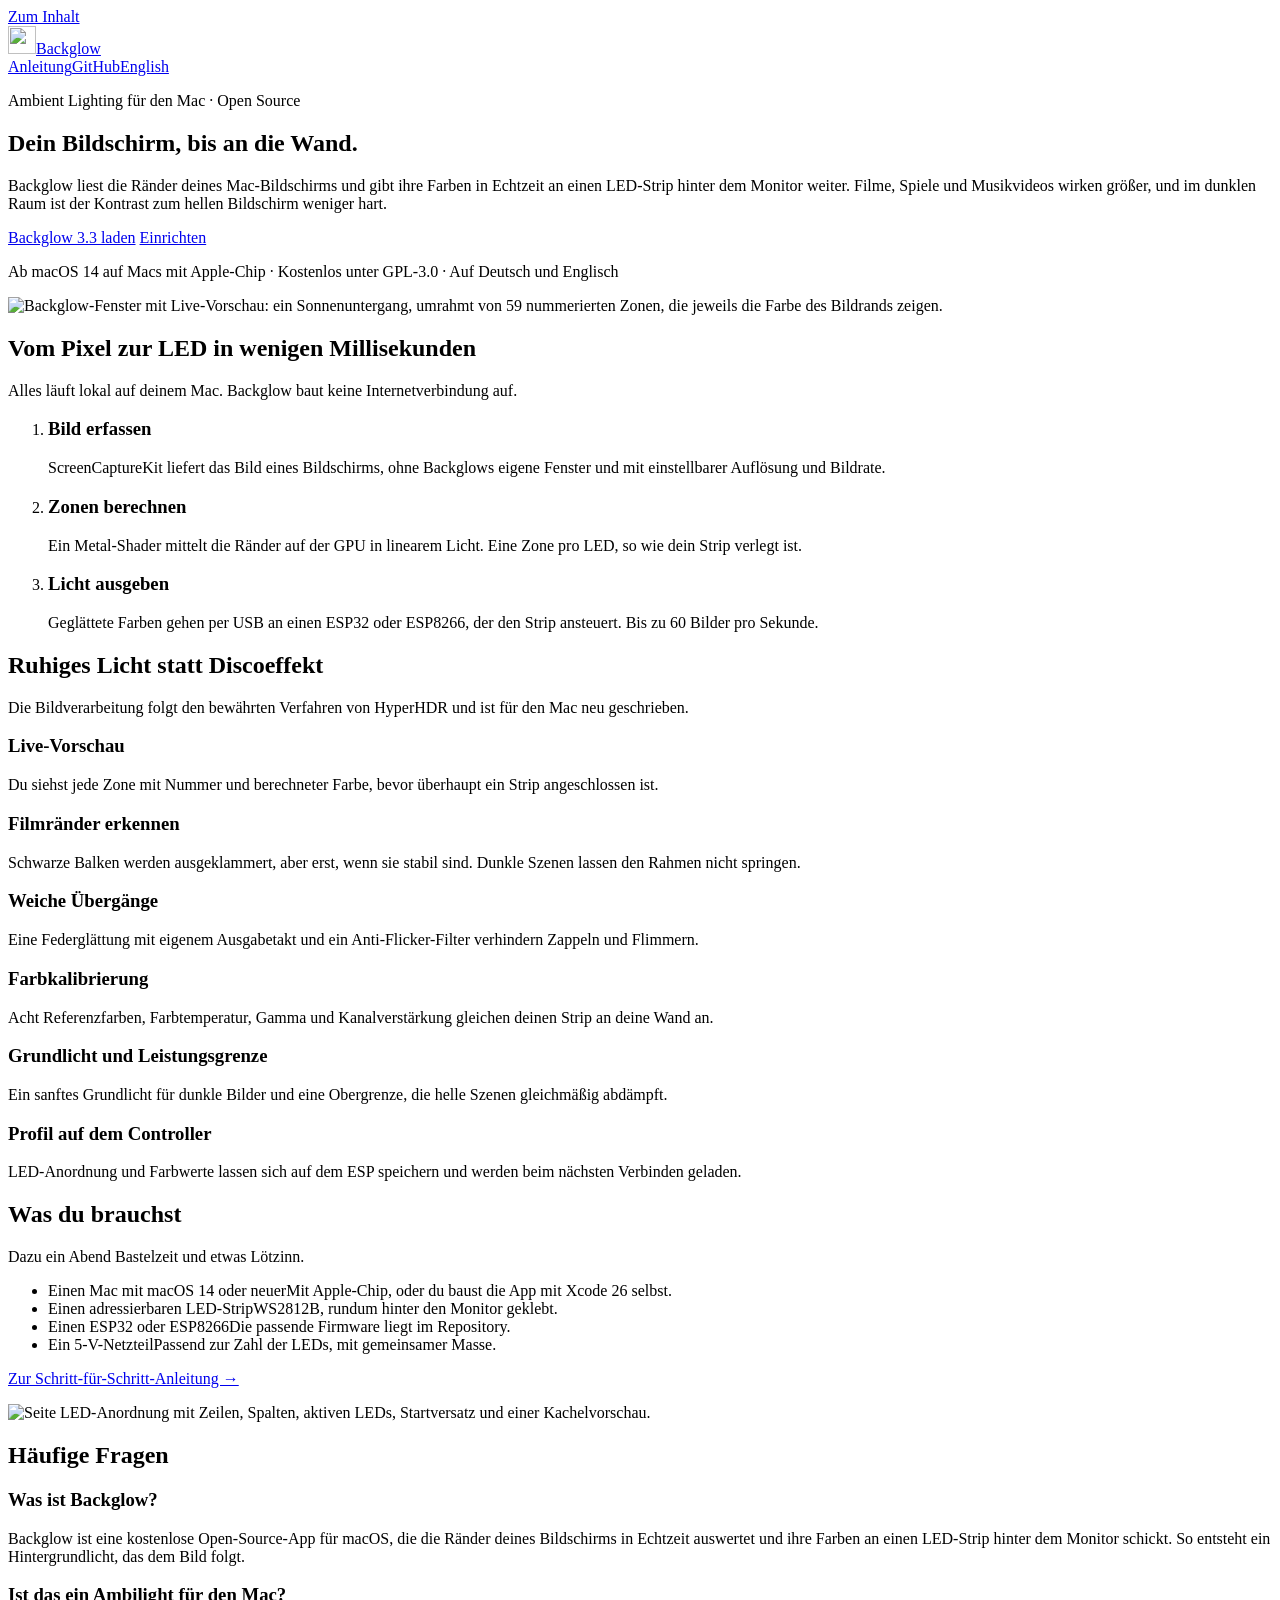
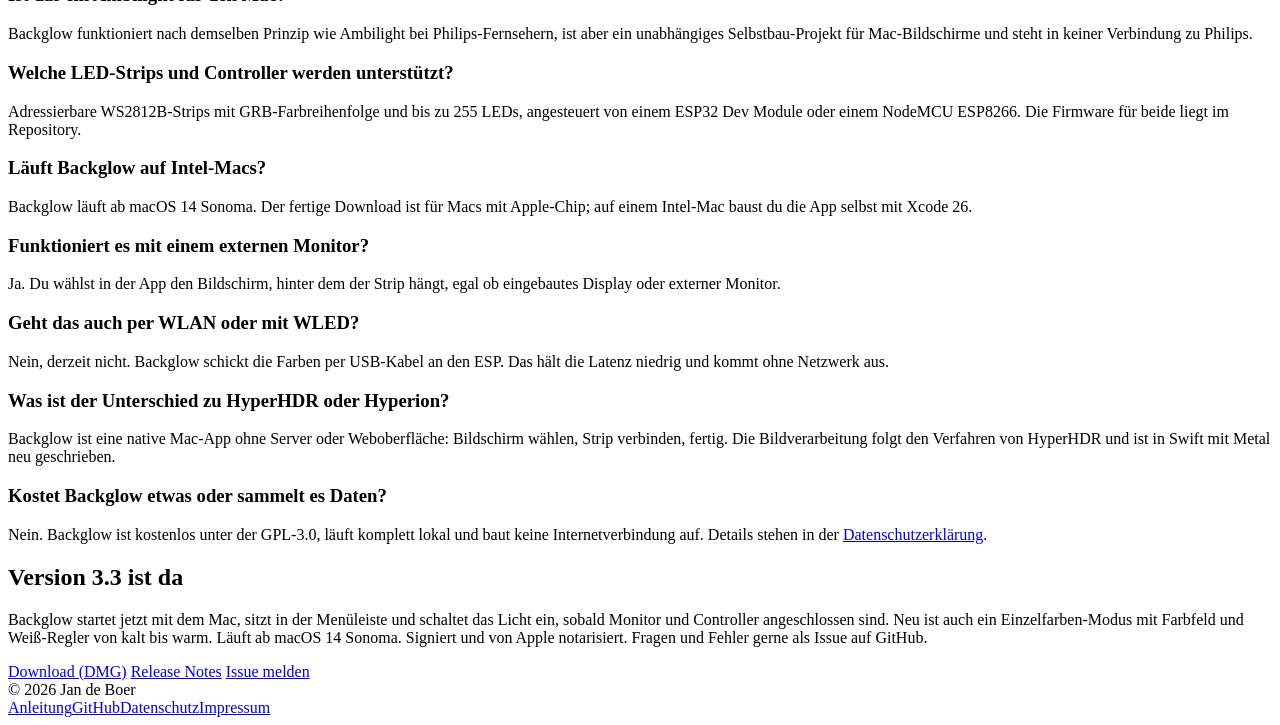
==== commit dd8a22c7: "Version 3.3.0: release notes, changelog and website links 3.2.0 and 3.2.1 were never published, so 3" ====
--- a/Website/public/index.html
+++ b/Website/public/index.html
@@ -50,9 +50,9 @@
    "description": "Kostenlose Open-Source-App für macOS, die die Ränder des Bildschirms in Echtzeit an einen WS2812B-LED-Strip hinter dem Monitor überträgt, angesteuert von einem ESP32 oder ESP8266 per USB.",
    "applicationCategory": "MultimediaApplication",
    "operatingSystem": "macOS 14 or later",
-   "softwareVersion": "3.2.0",
-   "downloadUrl": "https://github.com/Janldeboer/Backglow/releases/download/v3.2.0/Backglow-3.2.0.dmg",
-   "releaseNotes": "https://github.com/Janldeboer/Backglow/releases/tag/v3.2.0",
+   "softwareVersion": "3.3.0",
+   "downloadUrl": "https://github.com/Janldeboer/Backglow/releases/download/v3.3.0/Backglow-3.3.0.dmg",
+   "releaseNotes": "https://github.com/Janldeboer/Backglow/releases/tag/v3.3.0",
    "softwareHelp": "https://backglow.jandeboer.de/docs/",
    "screenshot": "https://backglow.jandeboer.de/assets/screens/de/dashboard.jpg",
    "image": "https://backglow.jandeboer.de/assets/icon.png",
@@ -178,7 +178,7 @@
     <h1>Dein Bildschirm, <span class="glow-text">bis an die Wand.</span></h1>
     <p class="lead">Backglow liest die Ränder deines Mac-Bildschirms und gibt ihre Farben in Echtzeit an einen LED-Strip hinter dem Monitor weiter. Filme, Spiele und Musikvideos wirken größer, und im dunklen Raum ist der Kontrast zum hellen Bildschirm weniger hart.</p>
     <div class="actions">
-      <a class="button primary" href="https://github.com/Janldeboer/Backglow/releases/download/v3.2.0/Backglow-3.2.0.dmg">Backglow 3.2 laden</a>
+      <a class="button primary" href="https://github.com/Janldeboer/Backglow/releases/download/v3.3.0/Backglow-3.3.0.dmg">Backglow 3.3 laden</a>
       <a class="button" href="/docs/">Einrichten</a>
     </div>
     <p class="note">Ab macOS 14 auf Macs mit Apple-Chip · Kostenlos unter GPL-3.0 · Auf Deutsch und Englisch</p>
@@ -248,11 +248,11 @@
   </div></section>
 
   <section class="cta"><div class="wrap">
-    <h2>Version 3.2 ist da</h2>
-    <p>Backglow startet jetzt mit dem Mac, sitzt in der Menüleiste und schaltet das Licht ein, sobald Monitor und Controller angeschlossen sind. Neu ist auch ein Einzelfarben-Modus. Läuft ab macOS 14 Sonoma. Signiert und von Apple notarisiert. Fragen und Fehler gerne als Issue auf GitHub.</p>
+    <h2>Version 3.3 ist da</h2>
+    <p>Backglow startet jetzt mit dem Mac, sitzt in der Menüleiste und schaltet das Licht ein, sobald Monitor und Controller angeschlossen sind. Neu ist auch ein Einzelfarben-Modus mit Farbfeld und Weiß-Regler von kalt bis warm. Läuft ab macOS 14 Sonoma. Signiert und von Apple notarisiert. Fragen und Fehler gerne als Issue auf GitHub.</p>
     <div class="actions">
-      <a class="button primary" href="https://github.com/Janldeboer/Backglow/releases/download/v3.2.0/Backglow-3.2.0.dmg">Download (DMG)</a>
-      <a class="button" href="https://github.com/Janldeboer/Backglow/releases/tag/v3.2.0">Release Notes</a>
+      <a class="button primary" href="https://github.com/Janldeboer/Backglow/releases/download/v3.3.0/Backglow-3.3.0.dmg">Download (DMG)</a>
+      <a class="button" href="https://github.com/Janldeboer/Backglow/releases/tag/v3.3.0">Release Notes</a>
       <a class="button" href="https://github.com/Janldeboer/Backglow/issues">Issue melden</a>
     </div>
   </div></section>
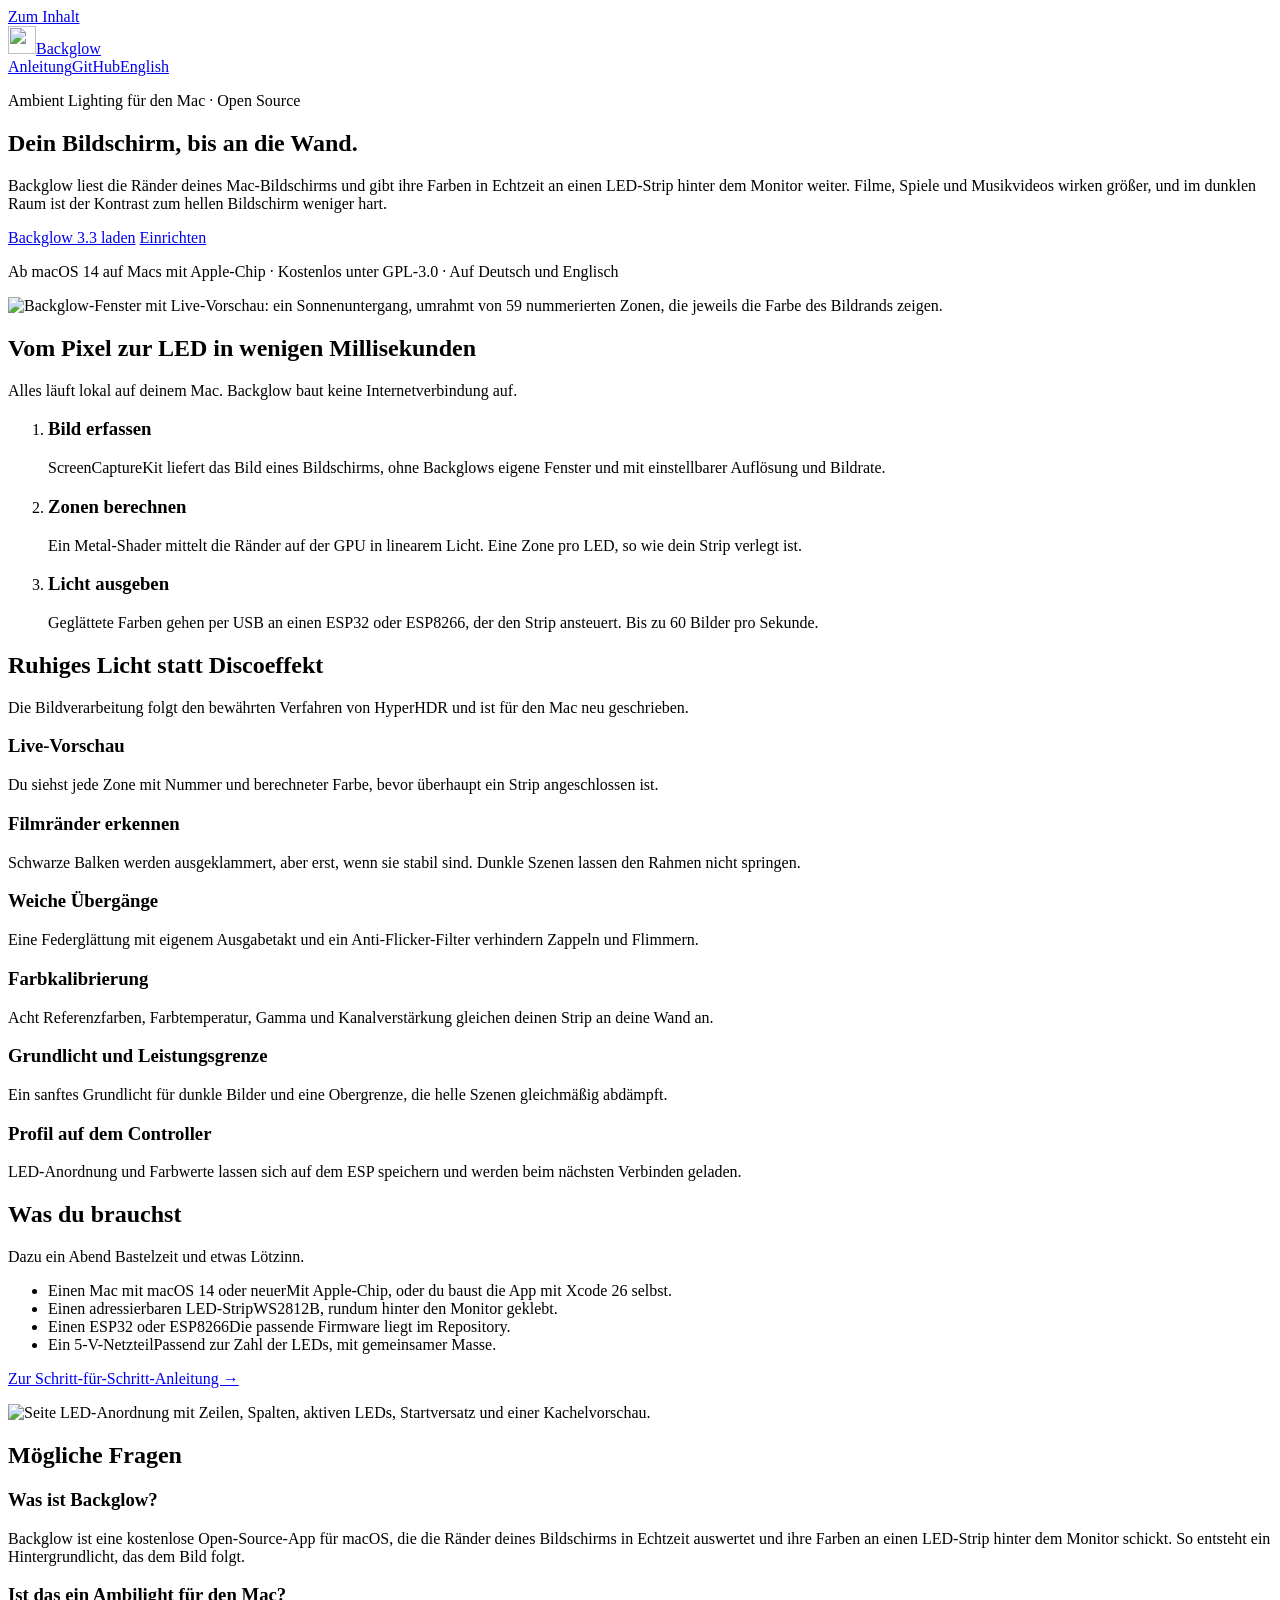
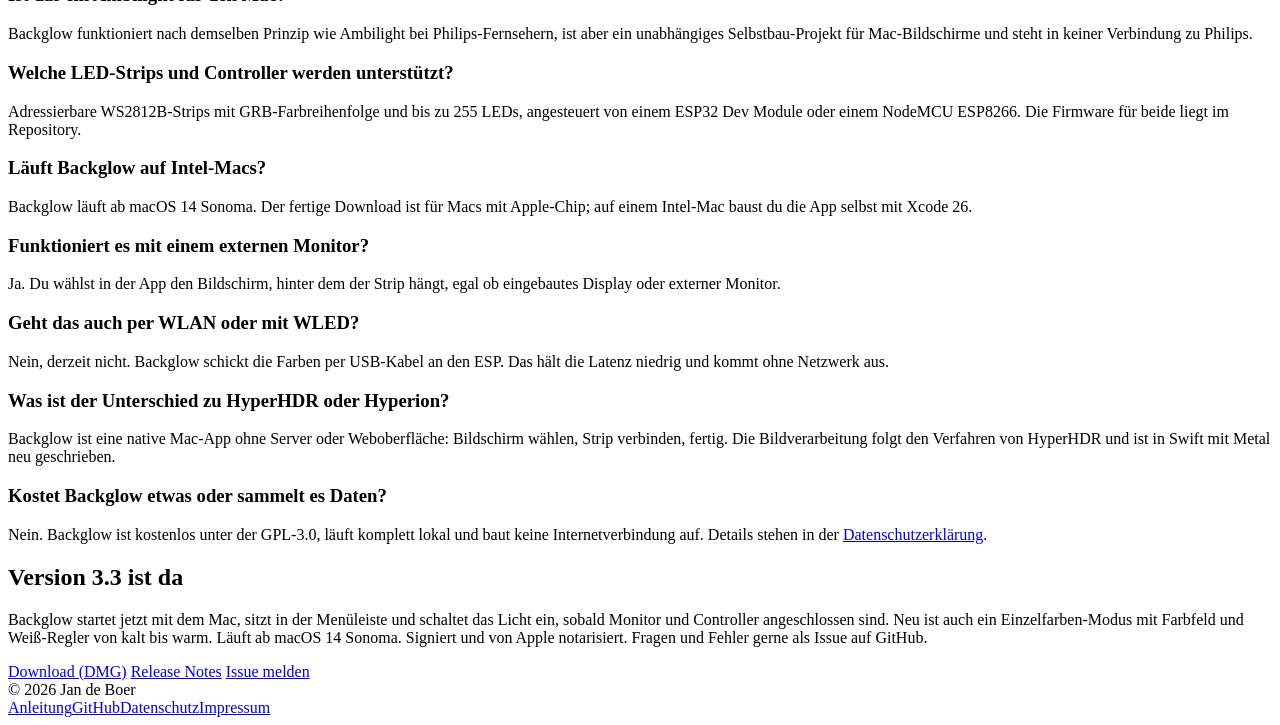
==== commit 90d98670: "Rename the questions section on the website Co-Authored-By: Claude Opus 5.5 <noreply@anthropic.com>" ====
--- a/Website/public/index.html
+++ b/Website/public/index.html
@@ -233,7 +233,7 @@
 
   <section id="fragen"><div class="wrap">
     <div class="section-head">
-      <h2>Häufige Fragen</h2>
+      <h2>Mögliche Fragen</h2>
     </div>
     <div class="faq">
       <div><h3>Was ist Backglow?</h3><p>Backglow ist eine kostenlose Open-Source-App für macOS, die die Ränder deines Bildschirms in Echtzeit auswertet und ihre Farben an einen LED-Strip hinter dem Monitor schickt. So entsteht ein Hintergrundlicht, das dem Bild folgt.</p></div>
